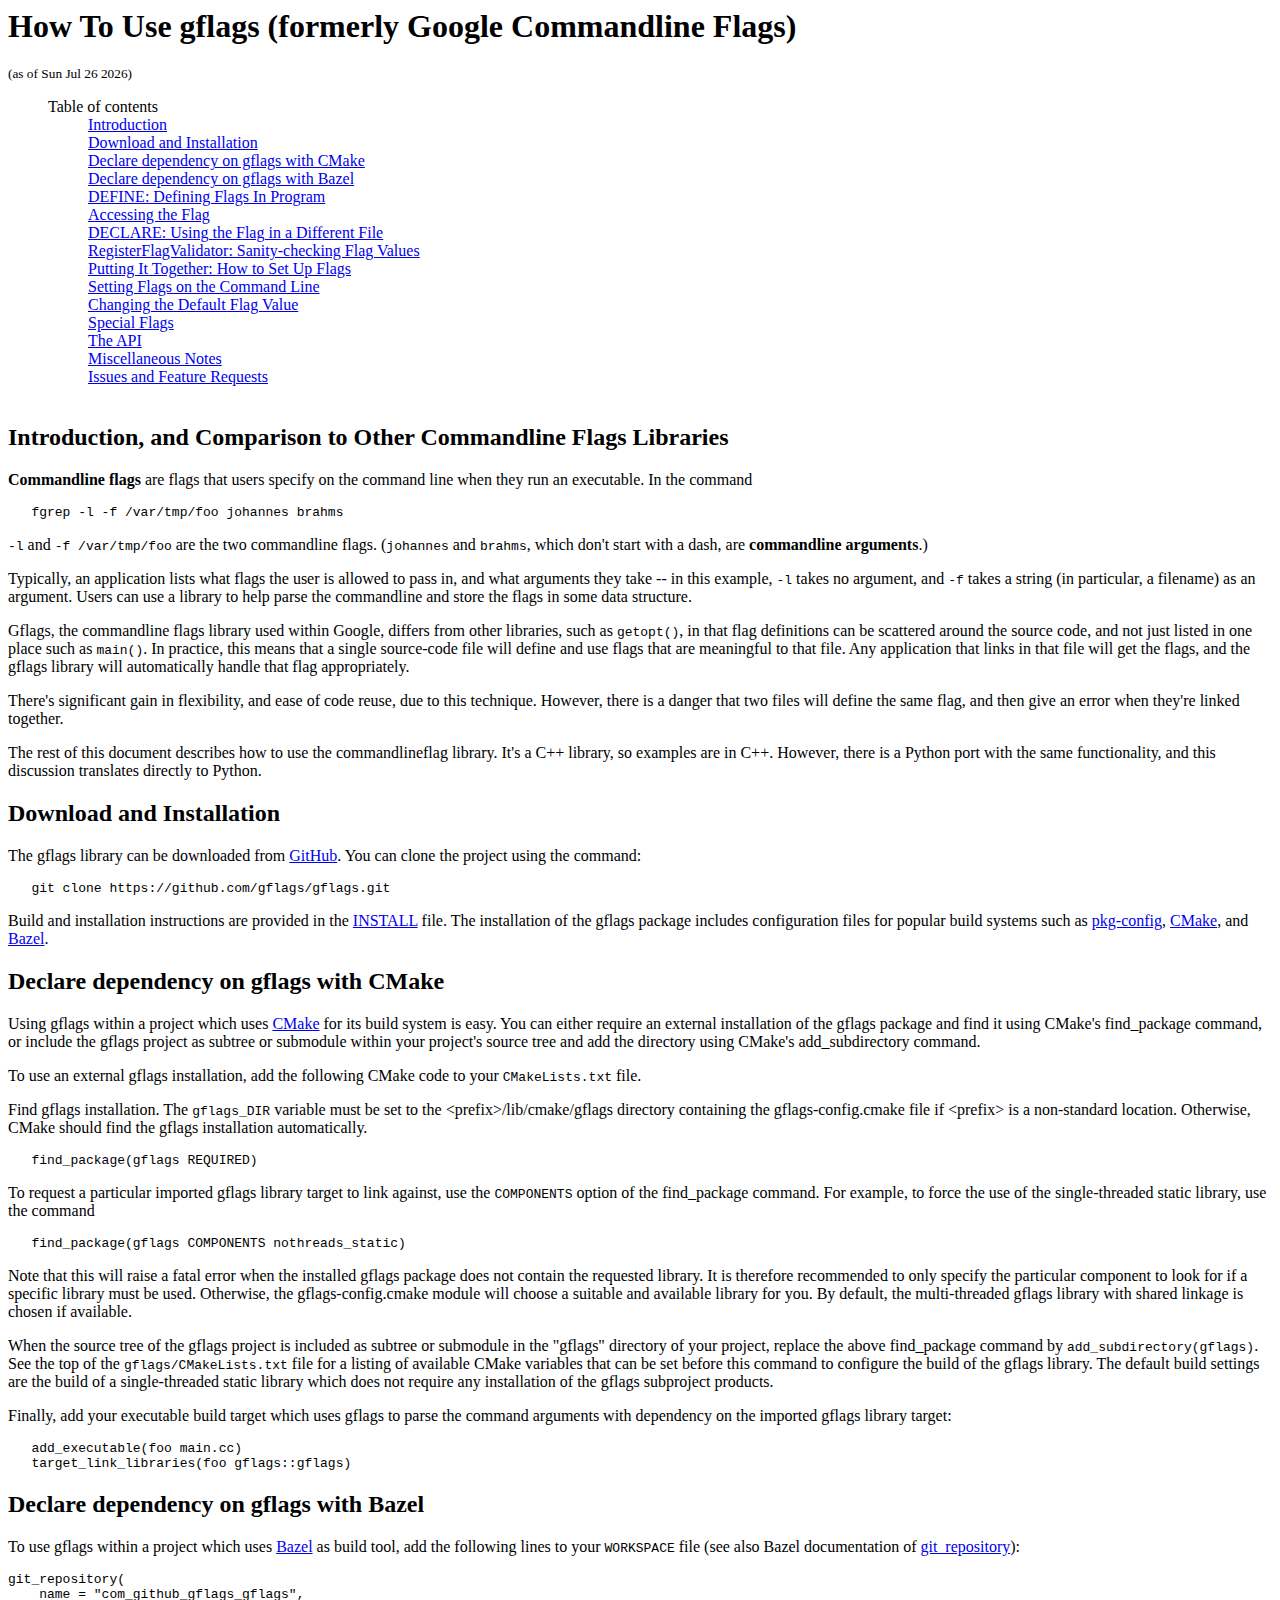
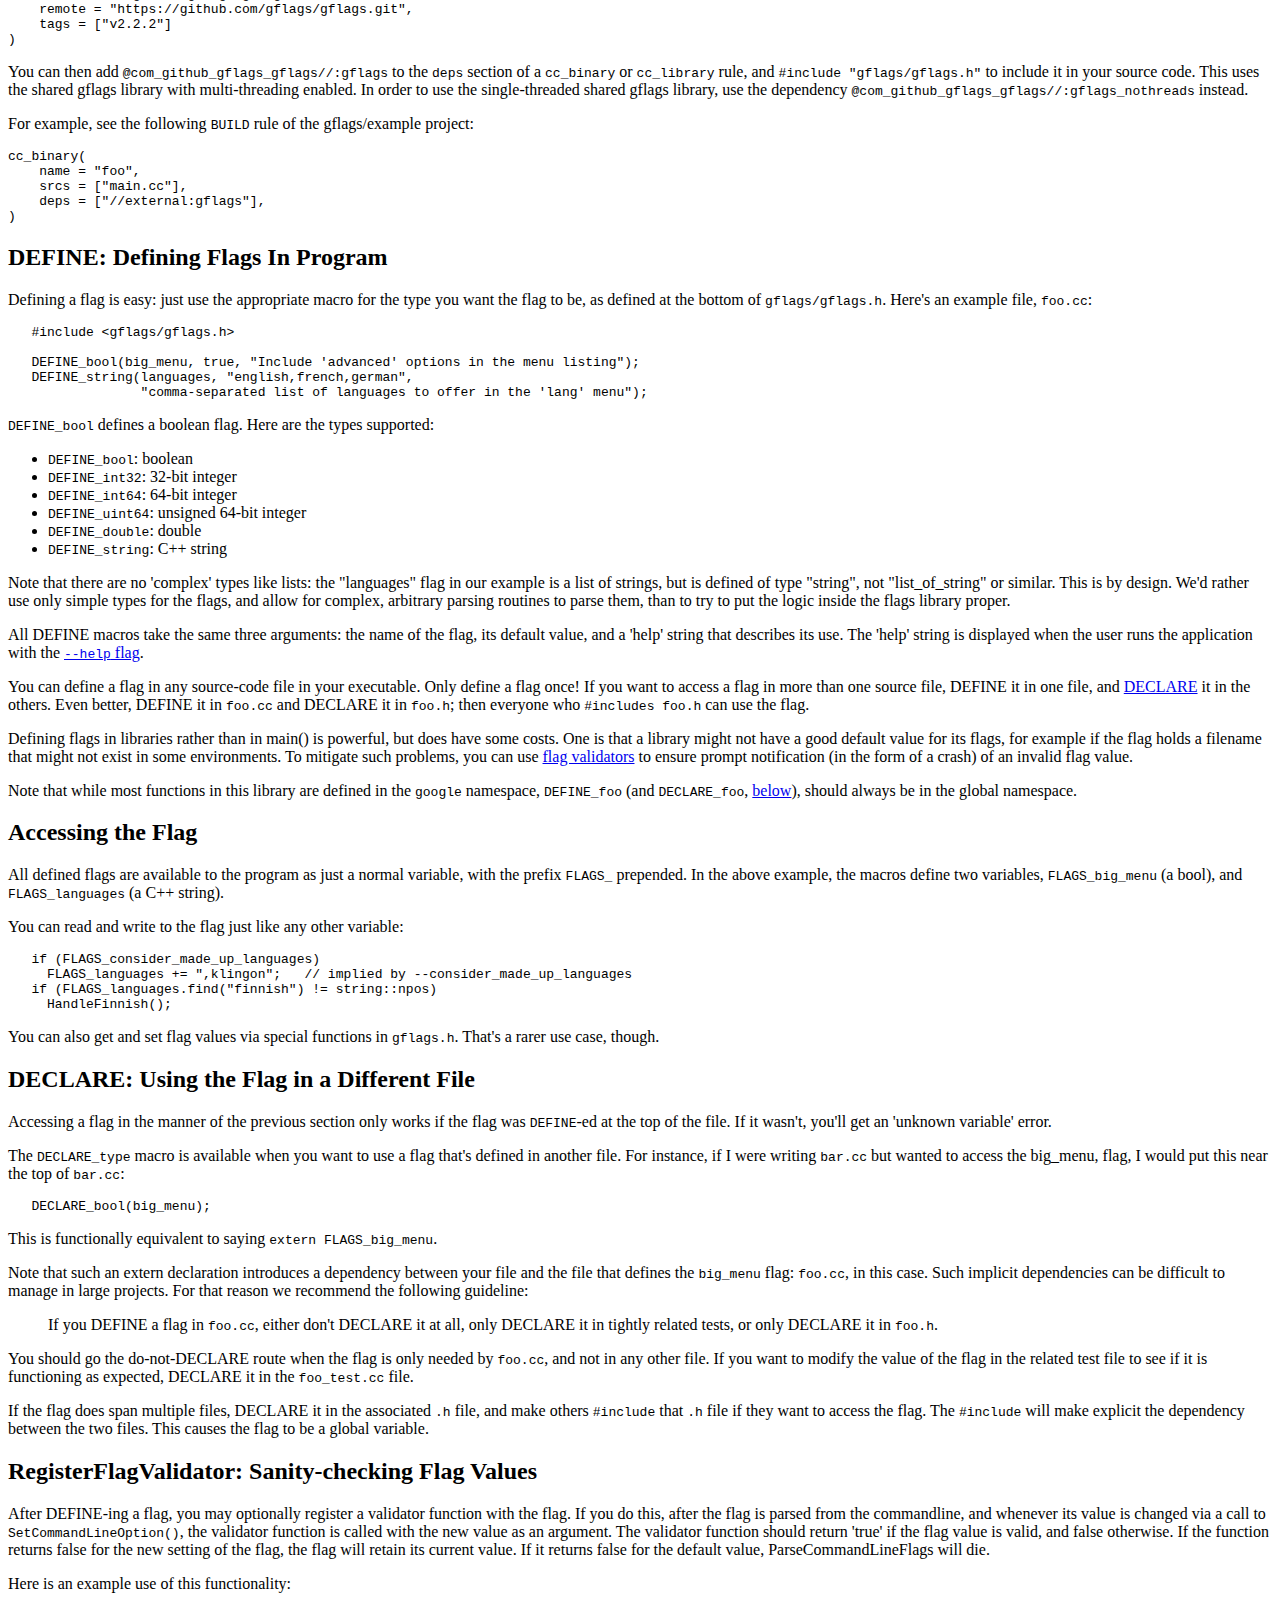
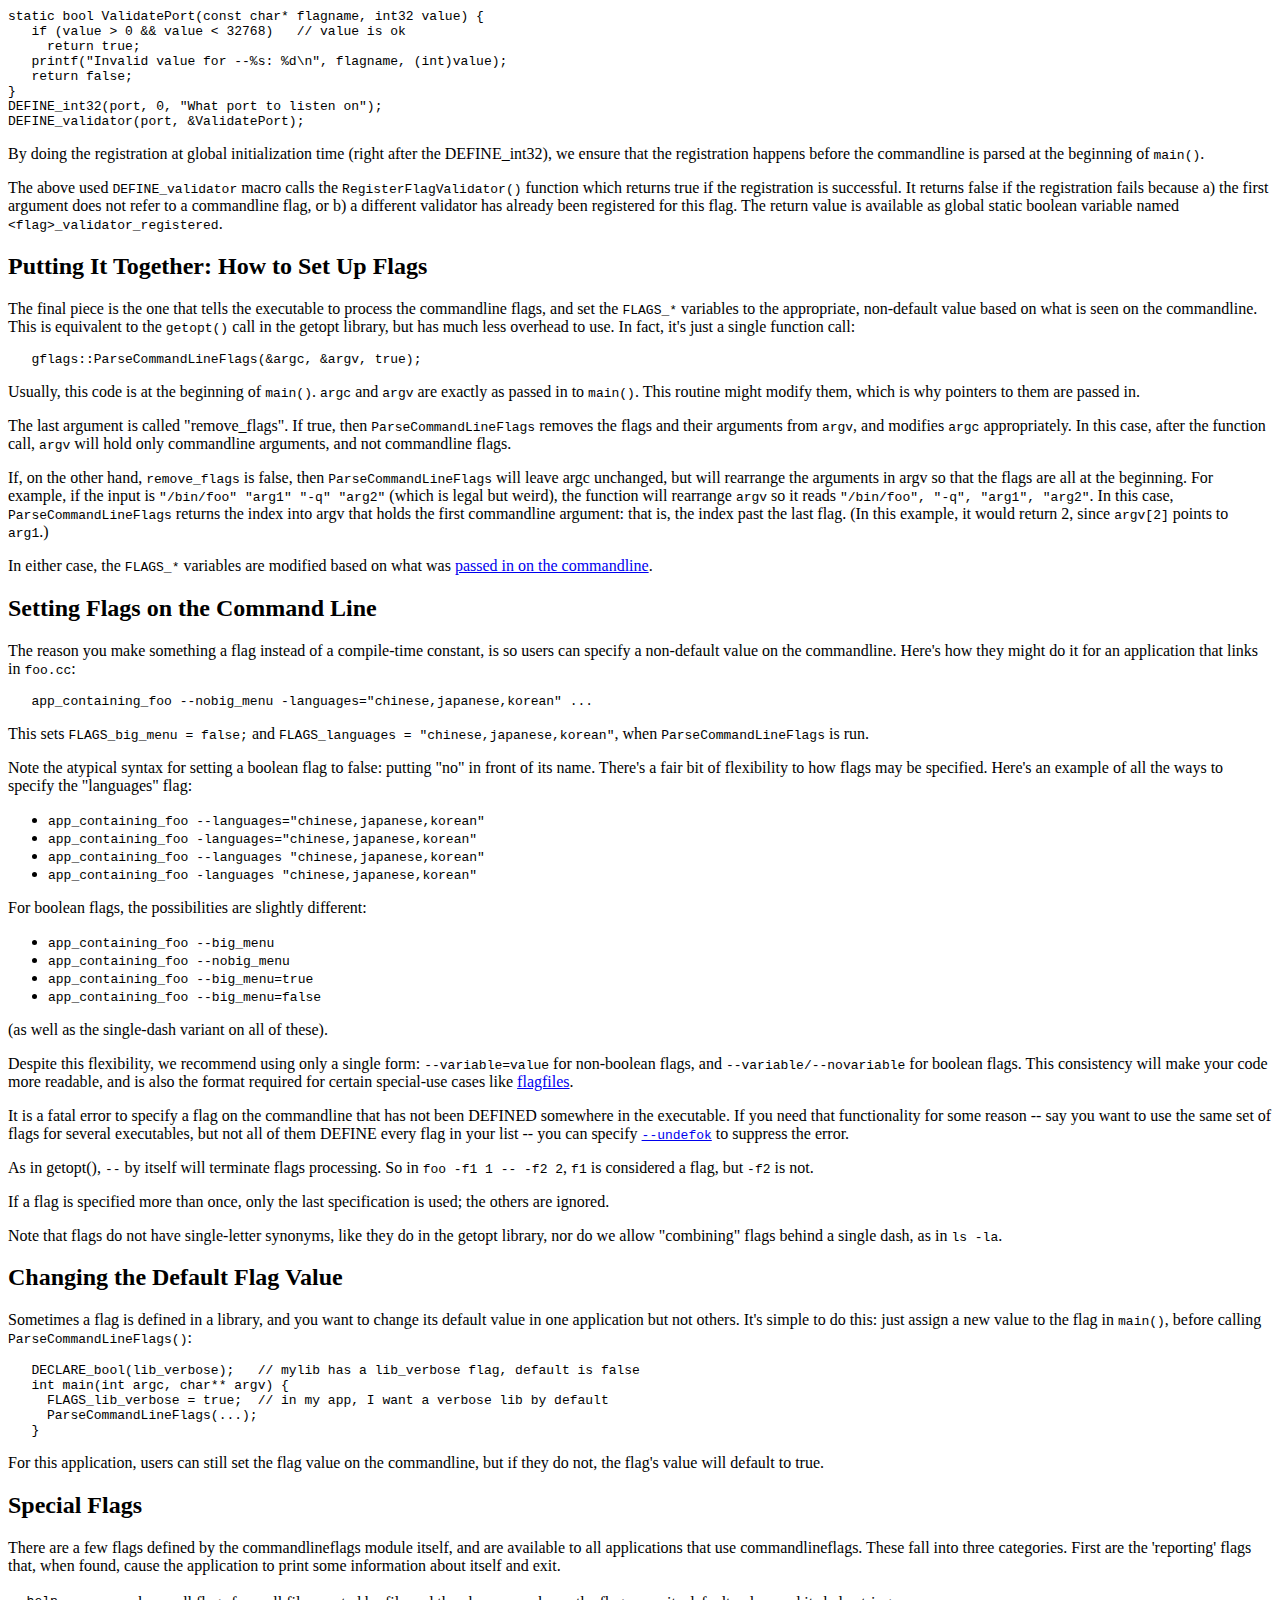
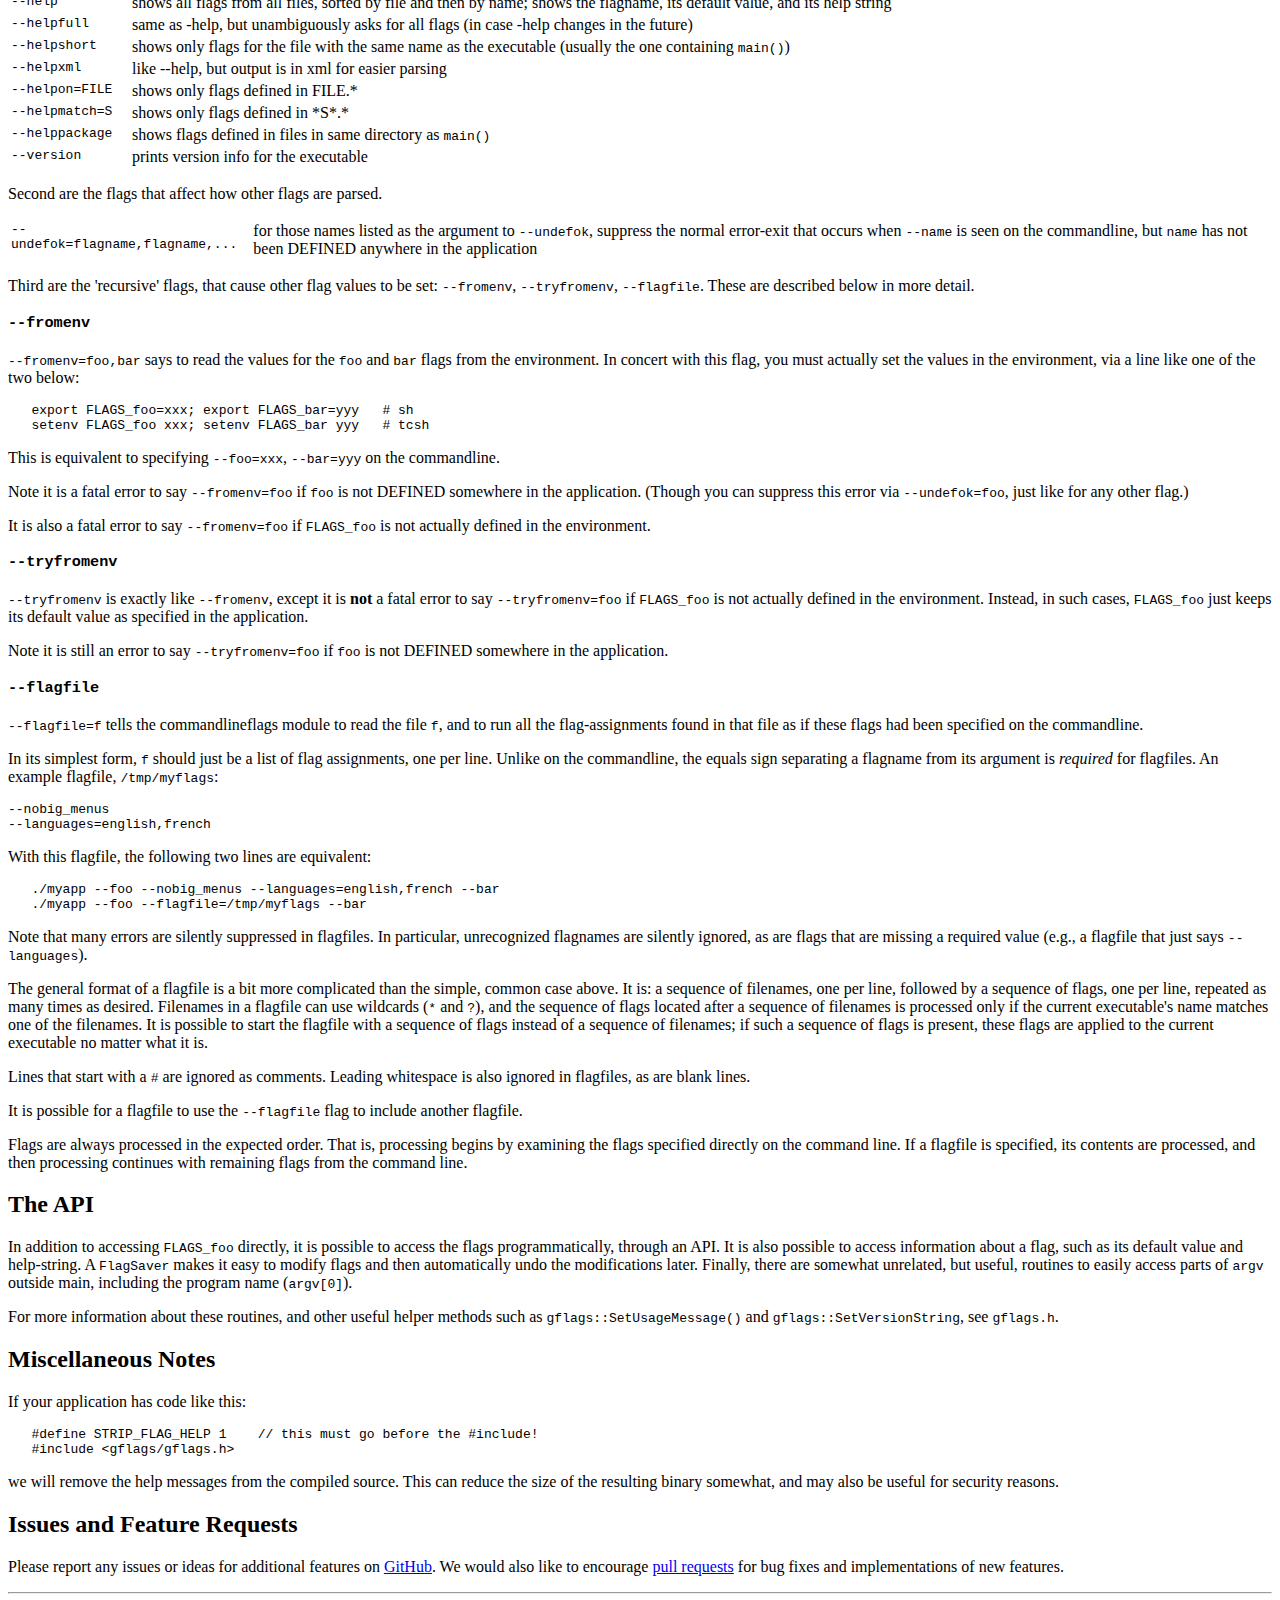
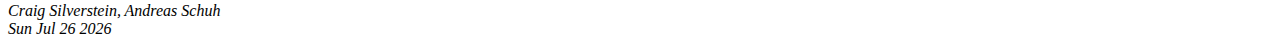
==== doc/index.html @ 1f5604b6 "Update index.html dependency with Bazel section." ====
<!DOCTYPE HTML PUBLIC "-//W3C//DTD HTML 4.0 Transitional//EN">

<html>
<head>
<title>How To Use Gflags (formerly Google Commandline Flags)</title>

<meta http-equiv="Content-Type" content="text/html; charset=utf-8">
<link href="designstyle.css" type="text/css" rel="stylesheet">
<style type="text/css">
<!--
  ol.bluelist li {
    color: #3366ff;
    font-family: sans-serif;
  }
  ol.bluelist li p {
    color: #000;
    font-family: "Times Roman", times, serif;
  }
  ul.blacklist li {
    color: #000;
    font-family: "Times Roman", times, serif;
  }
//-->
</style>
</head>

<body>

<h1>How To Use gflags (formerly Google Commandline Flags)</h1>
<small>(as of
<script type=text/javascript>
  var lm = new Date(document.lastModified);
  document.write(lm.toDateString());
</script>)
</small>
<br>

<blockquote><dl>
  <dt> Table of contents </dt>
  <dd> <a href="#intro">Introduction</a> </dd>
  <dd> <a href="#download">Download and Installation</a> </dd>
  <dd> <a href="#cmake">Declare dependency on gflags with CMake</a></dd>
  <dd> <a href="#bazel">Declare dependency on gflags with Bazel</a></dd>
  <dd> <a href="#define">DEFINE: Defining Flags In Program</A> </dd>
  <dd> <a href="#using">Accessing the Flag</A> </dd>
  <dd> <a href="#declare">DECLARE: Using the Flag in a Different File</a> </dd>
  <dd> <a href="#validate">RegisterFlagValidator: Sanity-checking Flag Values</a> </dd>
  <dd> <a href="#together">Putting It Together: How to Set Up Flags</a> </dd>
  <dd> <a href="#commandline">Setting Flags on the Command Line</a> </dd>
  <dd> <a href="#default">Changing the Default Flag Value</a> </dd>
  <dd> <a href="#special">Special Flags</a> </dd>
  <dd> <a href="#api">The API</a> </dd>
  <dd> <a href="#misc">Miscellaneous Notes</a> </dd>
  <dd> <a href="#issues">Issues and Feature Requests</a> </dd>
  <dd> <br/> </dd>
</dl></blockquote>

<h2> <A NAME=intro>Introduction, and Comparison to Other Commandline
     Flags Libraries</A> </h2>

<p><b>Commandline flags</b> are flags that users specify on the
command line when they run an executable.  In the command</p>
<pre>
   fgrep -l -f /var/tmp/foo johannes brahms
</pre>
<p><code>-l</code> and <code>-f /var/tmp/foo</code> are the two
commandline flags.  (<code>johannes</code> and <code>brahms</code>,
which don't start with a dash, are <b>commandline arguments</b>.)</p>

<p>Typically, an application lists what flags the user is allowed to
pass in, and what arguments they take -- in this example,
<code>-l</code> takes no argument, and <code>-f</code> takes a
string (in particular, a filename) as an argument.  Users can use a
library to help parse the commandline and store the flags in some data
structure.</p>

<p>Gflags, the commandline flags library used within Google,
differs from other libraries,
such as <code>getopt()</code>, in that flag definitions can be
scattered around the source code, and not just listed in one place
such as <code>main()</code>.  In practice, this means that a single
source-code file will define and use flags that are meaningful to that
file.  Any application that links in that file will get the flags, and
the gflags library will automatically handle that
flag appropriately.</p>

<p>There's significant gain in flexibility, and ease of code reuse,
due to this technique.  However, there is a danger that two files will
define the same flag, and then give an error when they're linked
together.</p>

<p>The rest of this document describes how to use the commandlineflag
library.  It's a C++ library, so examples are in C++.  However, there
is a Python port with the same functionality, and this discussion
translates directly to Python.</p>

<h2> <A NAME=download>Download and Installation</A> </h2>

<p>The gflags library can be downloaded from <A href="https://github.com/gflags/gflags">GitHub</A>.
You can clone the project using the command:</p>
<pre>
   git clone https://github.com/gflags/gflags.git
</pre>
<p>Build and installation instructions are provided in the
<A href="https://github.com/gflags/gflags/blob/master/INSTALL.md">INSTALL</A> file.
The installation of the gflags package includes configuration files for popular build systems
such as <A href="https://www.freedesktop.org/wiki/Software/pkg-config/">pkg-config</A>,
<A href="#cmake">CMake</A>, and <A href="#bazel">Bazel</A>.</p>


<h2> <A name=cmake>Declare dependency on gflags with CMake</A></h2>

<p>Using gflags within a project which uses <A href="http://www.cmake.org">CMake</A> for its build system is easy.
You can either require an external installation of the gflags package and find it using CMake's find_package
command, or include the gflags project as subtree or submodule within your project's source tree and add the directory
using CMake's add_subdirectory command.

<p>To use an external gflags installation, add the following CMake code to your <code>CMakeLists.txt</code> file.</p>

<p>Find gflags installation. The <code>gflags_DIR</code> variable must be set to the &lt;prefix&gt;/lib/cmake/gflags directory
containing the gflags-config.cmake file if &lt;prefix&gt; is a non-standard location. Otherwise, CMake should find
the gflags installation automatically.</p>
<pre>
   find_package(gflags REQUIRED)
</pre>
<p>To request a particular imported gflags library target to link against, use the <code>COMPONENTS</code> option of
the find_package command. For example, to force the use of the single-threaded static library, use the command</p>
<pre>
   find_package(gflags COMPONENTS nothreads_static)
</pre>
<p>Note that this will raise a fatal error when the installed gflags package does not contain the requested library.
It is therefore recommended to only specify the particular component to look for if a specific library must be used.
Otherwise, the gflags-config.cmake module will choose a suitable and available library for you. By default, the
multi-threaded gflags library with shared linkage is chosen if available.</p>

<p>When the source tree of the gflags project is included as subtree or submodule in the "gflags" directory of your project,
replace the above find_package command by <code>add_subdirectory(gflags)</code>. See the top of the <code>gflags/CMakeLists.txt</code>
file for a listing of available CMake variables that can be set before this command to configure the build of the
gflags library. The default build settings are the build of a single-threaded static library which does not require
any installation of the gflags subproject products.</p>

<p>Finally, add your executable build target which uses gflags to parse the command arguments with dependency on the
imported gflags library target:</p>
<pre>
   add_executable(foo main.cc)
   target_link_libraries(foo gflags::gflags)
</pre>

<h2> <A name=bazel>Declare dependency on gflags with Bazel</A></h2>

<p>To use gflags within a project which uses <A href="https://bazel.build/">Bazel</A> as build tool,
add the following lines to your <code>WORKSPACE</code> file
(see also Bazel documentation of <A href="https://www.bazel.io/versions/master/docs/be/workspace.html#git_repository">git_repository</A>):

<pre>
git_repository(
    name = "com_github_gflags_gflags",
    remote = "https://github.com/gflags/gflags.git",
    tags = ["v2.2.2"]
)
</pre>

<p>You can then add <code>@com_github_gflags_gflags//:gflags</code> to the <code>deps</code> section of a
<code>cc_binary</code> or <code>cc_library</code> rule, and <code>#include "gflags/gflags.h"</code> to
include it in your source code. This uses the shared gflags library with multi-threading enabled.
In order to use the single-threaded shared gflags library, use the dependency
<code>@com_github_gflags_gflags//:gflags_nothreads</code> instead.</p>

<p>For example, see the following <code>BUILD</code> rule of the gflags/example project:</p>

<pre>
cc_binary(
    name = "foo",
    srcs = ["main.cc"],
    deps = ["//external:gflags"],
)
</pre>

<h2> <A name=define>DEFINE: Defining Flags In Program</A> </h2>

<p> Defining a flag is easy: just use the appropriate macro for the
type you want the flag to be, as defined at the bottom of
<code>gflags/gflags.h</code>.  Here's an example file,
<code>foo.cc</code>:</p>

<pre>
   #include &lt;gflags/gflags.h&gt;

   DEFINE_bool(big_menu, true, "Include 'advanced' options in the menu listing");
   DEFINE_string(languages, "english,french,german",
                 "comma-separated list of languages to offer in the 'lang' menu");
</pre>

<p><code>DEFINE_bool</code> defines a boolean flag.  Here are the
types supported:</p>
<ul>
  <li> <code>DEFINE_bool</code>: boolean
  <li> <code>DEFINE_int32</code>: 32-bit integer
  <li> <code>DEFINE_int64</code>: 64-bit integer
  <li> <code>DEFINE_uint64</code>: unsigned 64-bit integer
  <li> <code>DEFINE_double</code>: double
  <li> <code>DEFINE_string</code>: C++ string
</ul>

<p>Note that there are no 'complex' types like lists: the "languages"
flag in our example is a list of strings, but is defined of type
"string", not "list_of_string" or similar.  This is by design.  We'd
rather use only simple types for the flags, and allow for complex,
arbitrary parsing routines to parse them, than to try to put the logic
inside the flags library proper.</p>

<p>All DEFINE macros take the same three arguments: the name of the
flag, its default value, and a 'help' string that describes its use.
The 'help' string is displayed when the user runs the application with
the <A HREF="#special"><code>--help</code> flag</A>.</p>

<p>You can define a flag in any source-code file in your executable.
Only define a flag once!  If you want to access a flag in more than
one source file, DEFINE it in one file, and <A
HREF="#declare">DECLARE</A> it in the others.  Even better, DEFINE it
in <code>foo.cc</code> and DECLARE it in <code>foo.h</code>; then
everyone who <code>#includes foo.h</code> can use the flag.</p>

<p>
Defining flags in libraries rather than in main() is powerful, but
does have some costs. One is that a library might not have a good
default value for its flags, for example if the flag holds a
filename that might not exist in some environments. To mitigate such problems,
you can use <a href="#validate">flag validators</a> to ensure prompt
notification (in the form of a crash) of an invalid flag value.
</p>

<p>Note that while most functions in this library are defined in the
<code>google</code> namespace, <code>DEFINE_foo</code> (and
<code>DECLARE_foo</code>, <A HREF="#declare">below</A>), should always
be in the global namespace.</p>


<h2> <A name=using>Accessing the Flag</A> </h2>

<p>All defined flags are available to the program as just a normal
variable, with the prefix <code>FLAGS_</code> prepended.  In the above
example, the macros define two variables, <code>FLAGS_big_menu</code>
(a bool), and <code>FLAGS_languages</code> (a C++ string).</p>

<p>You can read and write to the flag just like any other
variable:</p>
<pre>
   if (FLAGS_consider_made_up_languages)
     FLAGS_languages += ",klingon";   // implied by --consider_made_up_languages
   if (FLAGS_languages.find("finnish") != string::npos)
     HandleFinnish();
</pre>

<p>You can also get and set flag values via special functions in
<code>gflags.h</code>.  That's a rarer use case, though.</p>


<h2> <A name=declare>DECLARE: Using the Flag in a Different File</A> </h2>

<p>Accessing a flag in the manner of the previous section only works
if the flag was <code>DEFINE</code>-ed at the top of the file.  If it
wasn't, you'll get an 'unknown variable' error.</p>

<p>The <code>DECLARE_type</code> macro is available when you want to
use a flag that's defined in another file.  For instance, if I were
writing <code>bar.cc</code> but wanted to access the big_menu, flag, I
would put this near the top of <code>bar.cc</code>:</p>
<pre>
   DECLARE_bool(big_menu);
</pre>

<p>This is functionally equivalent to saying <code>extern
FLAGS_big_menu</code>.</p>

<p>Note that such an extern declaration introduces a dependency
between your file and the file that defines the <code>big_menu</code>
flag: <code>foo.cc</code>, in this case.  Such implicit dependencies
can be difficult to manage in large projects.  For that reason we
recommend the following guideline:</p>

<blockquote>
If you DEFINE a flag in <code>foo.cc</code>, either don't DECLARE it
at all, only DECLARE it in tightly related tests, or only DECLARE
it in <code>foo.h</code>.
</blockquote>

<p>You should go the do-not-DECLARE route when the flag is only needed
by <code>foo.cc</code>, and not in any other file. If you want to
modify the value of the flag in the related test file to see if it is
functioning as expected, DECLARE it in the <code>foo_test.cc</code>
file.

<p>If the flag does span multiple files, DECLARE it in the associated
<code>.h</code> file, and make others <code>#include</code> that
<code>.h</code> file if they want to access the flag.  The
<code>#include</code> will make explicit the dependency between the
two files. This causes the flag to be a global variable.</p>


<h2> <A name=validate>RegisterFlagValidator: Sanity-checking Flag Values</A> </h2>

<p>After DEFINE-ing a flag, you may optionally register a validator
function with the flag.  If you do this, after the flag is parsed from
the commandline, and whenever its value is changed via a call to
<code>SetCommandLineOption()</code>, the validator function is called
with the new value as an argument.  The validator function should
return 'true' if the flag value is valid, and false otherwise.
If the function returns false for the new setting of the
flag, the flag will retain its current value. If it returns false for the
default value, ParseCommandLineFlags will die.

<p>Here is an example use of this functionality:</p>
<pre>
static bool ValidatePort(const char* flagname, int32 value) {
   if (value > 0 && value < 32768)   // value is ok
     return true;
   printf("Invalid value for --%s: %d\n", flagname, (int)value);
   return false;
}
DEFINE_int32(port, 0, "What port to listen on");
DEFINE_validator(port, &ValidatePort);
</pre>

<p>By doing the registration at global initialization time (right
after the DEFINE_int32), we ensure that the registration happens before
the commandline is parsed at the beginning of <code>main()</code>.</p>

<p>The above used <code>DEFINE_validator</code> macro calls the
<code>RegisterFlagValidator()</code> function which returns true if the
registration is successful.  It returns false if the registration fails
because a) the first argument does not refer to a commandline flag, or
b) a different validator has already been registered for this flag.
The return value is available as global static boolean variable named
<code>&lt;flag&gt;_validator_registered</code>.</p>


<h2> <A name=together>Putting It Together: How to Set Up Flags</A> </h2>

<p>The final piece is the one that tells the executable to process the
commandline flags, and set the <code>FLAGS_*</code> variables to the
appropriate, non-default value based on what is seen on the
commandline.  This is equivalent to the <code>getopt()</code> call in
the getopt library, but has much less overhead to use.  In fact, it's
just a single function call:</p>

<pre>
   gflags::ParseCommandLineFlags(&argc, &argv, true);
</pre>

<p>Usually, this code is at the beginning of <code>main()</code>.
<code>argc</code> and <code>argv</code> are exactly as passed in to
<code>main()</code>.  This routine might modify them, which is why
pointers to them are passed in.</p>

<p>The last argument is called "remove_flags".  If true, then
<code>ParseCommandLineFlags</code> removes the flags and their
arguments from <code>argv</code>, and modifies <code>argc</code>
appropriately.  In this case, after the function call,
<code>argv</code> will hold only commandline arguments, and not
commandline flags.</p>

<p>If, on the other hand, <code>remove_flags</code> is false, then
<code>ParseCommandLineFlags</code> will leave argc unchanged, but will
rearrange the arguments in argv so that the flags are all at the
beginning.  For example, if the input is <code>"/bin/foo" "arg1" "-q"
"arg2"</code> (which is legal but weird), the function will rearrange
<code>argv</code> so it reads <code>"/bin/foo", "-q", "arg1",
"arg2"</code>.  In this case, <code>ParseCommandLineFlags</code>
returns the index into argv that holds the first commandline argument:
that is, the index past the last flag.  (In this example, it would
return 2, since <code>argv[2]</code> points to <code>arg1</code>.)</p>

<p>In either case, the <code>FLAGS_*</code> variables are modified
based on what was <A HREF="#commandline">passed in on the
commandline</A>.</p>


<h2> <A name=commandline>Setting Flags on the Command Line</A> </h2>

<p>The reason you make something a flag instead of a compile-time
constant, is so users can specify a non-default value on the
commandline.  Here's how they might do it for an application that
links in <code>foo.cc</code>:</p>
<pre>
   app_containing_foo --nobig_menu -languages="chinese,japanese,korean" ...
</pre>

<p>This sets <code>FLAGS_big_menu = false;</code> and
<code>FLAGS_languages = "chinese,japanese,korean"</code>, when
<code>ParseCommandLineFlags</code> is run.</p>

<p>Note the atypical syntax for setting a boolean flag to false:
putting "no" in front of its name.  There's a fair bit of flexibility
to how flags may be specified.  Here's an example of all the ways to
specify the "languages" flag:</p>
<ul>
  <li> <code>app_containing_foo --languages="chinese,japanese,korean"</code>
  <li> <code>app_containing_foo -languages="chinese,japanese,korean"</code>
  <li> <code>app_containing_foo --languages "chinese,japanese,korean"</code>
  <li> <code>app_containing_foo -languages "chinese,japanese,korean"</code>
</ul>

<p>For boolean flags, the possibilities are slightly different:</p>
<ul>
  <li> <code>app_containing_foo --big_menu</code>
  <li> <code>app_containing_foo --nobig_menu</code>
  <li> <code>app_containing_foo --big_menu=true</code>
  <li> <code>app_containing_foo --big_menu=false</code>
</ul>
<p>(as well as the single-dash variant on all of these).</p>

<p>Despite this flexibility, we recommend using only a single form:
<code>--variable=value</code> for non-boolean flags, and
<code>--variable/--novariable</code> for boolean flags.  This
consistency will make your code more readable, and is also the format
required for certain special-use cases like <A
HREF="#flagfiles">flagfiles</A>.</p>

<p>It is a fatal error to specify a flag on the commandline that has
not been DEFINED somewhere in the executable.  If you need that
functionality for some reason -- say you want to use the same set of
flags for several executables, but not all of them DEFINE every flag
in your list -- you can specify <A
HREF="#special"><code>--undefok</code></A> to suppress the error.</p>

<p>As in getopt(), <code>--</code> by itself will terminate flags
processing.  So in <code>foo -f1 1 -- -f2 2</code>, <code>f1</code> is
considered a flag, but <code>-f2</code> is not.</p>

<p>If a flag is specified more than once, only the last specification
is used; the others are ignored.</p>

<p>Note that flags do not have single-letter synonyms, like they do in
the getopt library, nor do we allow "combining" flags behind a
single dash, as in <code>ls -la</code>.</p>



<h2> <A name=default>Changing the Default Flag Value</A> </h2>

<p>Sometimes a flag is defined in a library, and you want to change
its default value in one application but not others.  It's simple to
do this: just assign a new value to the flag in <code>main()</code>,
before calling <code>ParseCommandLineFlags()</code>:</p>
<pre>
   DECLARE_bool(lib_verbose);   // mylib has a lib_verbose flag, default is false
   int main(int argc, char** argv) {
     FLAGS_lib_verbose = true;  // in my app, I want a verbose lib by default
     ParseCommandLineFlags(...);
   }
</pre>

<p>For this application, users can still set the flag value on the
commandline, but if they do not, the flag's value will default to
true.</p>


<h2> <A name="special">Special Flags</a> </h2>

<p>There are a few flags defined by the commandlineflags module
itself, and are available to all applications that use
commandlineflags.  These fall into
three categories.  First are the 'reporting' flags that, when found, cause
the application to print some information about itself and exit.</p>

<table><tr valign=top>
  <td><code>--help</code></td>
  <td>shows all flags from all files, sorted by file and then by name;
      shows the flagname, its default value, and its help string</td>
</tr><tr valign=top>
  <td><code>--helpfull</code></td>
  <td>same as -help, but unambiguously asks for all flags
     (in case -help changes in the future)</td>
</tr><tr valign=top>
  <td><code>--helpshort</code></td>
  <td>shows only flags for the file with the same name as the executable 
      (usually the one containing <code>main()</code>)</td>
</tr><tr valign=top>
  <td><code>--helpxml</code></td>
  <td>like --help, but output is in xml for easier parsing</td>
</tr><tr valign=top>
  <td><code>--helpon=FILE &nbsp;</code></td>
  <td>shows only flags defined in FILE.*</td>
</tr><tr valign=top>
  <td><code>--helpmatch=S</code></td>
  <td>shows only flags defined in *S*.*</td>
</tr><tr valign=top>
  <td><code>--helppackage</code></td>
  <td>shows flags defined in files in same directory as <code>main()</code></td>
</tr><tr valign=top>
  <td><code>--version</code></td>
  <td>prints version info for the executable</td>
</tr></table>

<p>Second are the flags that affect how other flags are parsed.</p>

<table><tr valign=top>
  <td><code>--undefok=flagname,flagname,...</code></td>
  <td>for those names listed as the argument to <code>--undefok</code>,
      suppress the normal error-exit that occurs when
      <code>--name</code> is seen on the commandline, but
      <code>name</code> has not been DEFINED anywhere in the
      application
</table>

<p>Third are the 'recursive' flags, that cause other flag values to be
set: <code>--fromenv</code>, <code>--tryfromenv</code>,
<code>--flagfile</code>.  These are described below in more
detail.</p>

<h3> <code>--fromenv</code> </h3>

<p><code>--fromenv=foo,bar</code> says to read the values for the
<code>foo</code> and <code>bar</code> flags from the environment.
In concert with this flag, you must actually set the values in the
environment, via a line like one of the two below:</p>
<pre>
   export FLAGS_foo=xxx; export FLAGS_bar=yyy   # sh
   setenv FLAGS_foo xxx; setenv FLAGS_bar yyy   # tcsh
</pre>
<p>This is equivalent to specifying <code>--foo=xxx</code>,
<code>--bar=yyy</code> on the commandline.</p>

<p>Note it is a fatal error to say <code>--fromenv=foo</code> if
<code>foo</code> is not DEFINED somewhere in the application.  (Though
you can suppress this error via <code>--undefok=foo</code>, just like
for any other flag.)</p>

<p>It is also a fatal error to say <code>--fromenv=foo</code> if
<code>FLAGS_foo</code> is not actually defined in the environment.</p>

<h3> <code>--tryfromenv</code> </h3>

<p><code>--tryfromenv</code> is exactly like <code>--fromenv</code>,
except it is <b>not</b> a fatal error to say
<code>--tryfromenv=foo</code> if <code>FLAGS_foo</code> is not
actually defined in the environment.  Instead, in such cases,
<code>FLAGS_foo</code> just keeps its default value as specified in
the application.</p>

<p>Note it is still an error to say <code>--tryfromenv=foo</code> if
<code>foo</code> is not DEFINED somewhere in the application.</p>

<h3> <code>--flagfile</code> </h3>

<p><code>--flagfile=f</code> tells the commandlineflags module to read
the file <code>f</code>, and to run all the flag-assignments found in
that file as if these flags had been specified on the commandline.</p>

<p>In its simplest form, <code>f</code> should just be a list of flag
assignments, one per line.  Unlike on the commandline, the equals sign
separating a flagname from its argument is <i>required</i> for
flagfiles.  An example flagfile, <code>/tmp/myflags</code>:</p>
<pre>
--nobig_menus
--languages=english,french
</pre>

<p>With this flagfile, the following two lines are equivalent:<p>
<pre>
   ./myapp --foo --nobig_menus --languages=english,french --bar
   ./myapp --foo --flagfile=/tmp/myflags --bar
</pre>

<p>Note that many errors are silently suppressed in flagfiles.  In
particular, unrecognized flagnames are silently ignored, as are flags
that are missing a required value (e.g., a flagfile that just says
<code>--languages</code>).</p>

<p>The general format of a flagfile is a bit more complicated than the
simple, common case above.  It is: a sequence of filenames, one per
line, followed by a sequence of flags, one per line, repeated as many
times as desired.  Filenames in a flagfile can use wildcards
(<code>*</code> and <code>?</code>), and the sequence of flags located
after a sequence of filenames is processed only if the current
executable's name matches one of the filenames.  It is possible to
start the flagfile with a sequence of flags instead of a sequence of
filenames; if such a sequence of flags is present, these flags are
applied to the current executable no matter what it is.</p>

<p>Lines that start with a <code>#</code> are ignored as comments.
Leading whitespace is also ignored in flagfiles, as are blank
lines.</p>

<p>It is possible for a flagfile to use the <code>--flagfile</code>
flag to include another flagfile.</p>

<p>Flags are always processed in the expected order.  That is,
processing begins by examining the flags specified directly on the
command line.  If a flagfile is specified, its contents are processed,
and then processing continues with remaining flags from the command
line.</p>


<h2> <A name="api">The API</a> </h2>

<p>In addition to accessing <code>FLAGS_foo</code> directly, it is
possible to access the flags programmatically, through an API.  It is
also possible to access information about a flag, such as its default
value and help-string.  A <code>FlagSaver</code> makes it easy to
modify flags and then automatically undo the modifications later.
Finally, there are somewhat unrelated, but useful, routines to easily
access parts of <code>argv</code> outside main, including the program
name (<code>argv[0]</code>).</p>

<p>For more information about these routines, and other useful helper
methods such as <code>gflags::SetUsageMessage()</code> and
<code>gflags::SetVersionString</code>, see <code>gflags.h</code>.</p>


<h2> <A name="misc">Miscellaneous Notes</code> </h2>

<p>If your application has code like this:</p>
<pre>
   #define STRIP_FLAG_HELP 1    // this must go before the #include!
   #include &lt;gflags/gflags.h&gt;
</pre>
<p>we will remove the help messages from the compiled source. This can
reduce the size of the resulting binary somewhat, and may also be
useful for security reasons.</p>

<h2> <A name="issues">Issues and Feature Requests</code> </h2>

<p>Please report any issues or ideas for additional features on <A href="https://github.com/gflags/gflags/issues">GitHub</A>.
We would also like to encourage <A href="https://github.com/gflags/gflags/pulls">pull requests</A> for bug fixes and implementations of new features.</p>

<hr>
<address>
Craig Silverstein, Andreas Schuh<br>
<script type=text/javascript>
  var lm = new Date(document.lastModified);
  document.write(lm.toDateString());
</script>
</address>

</body>
</html>
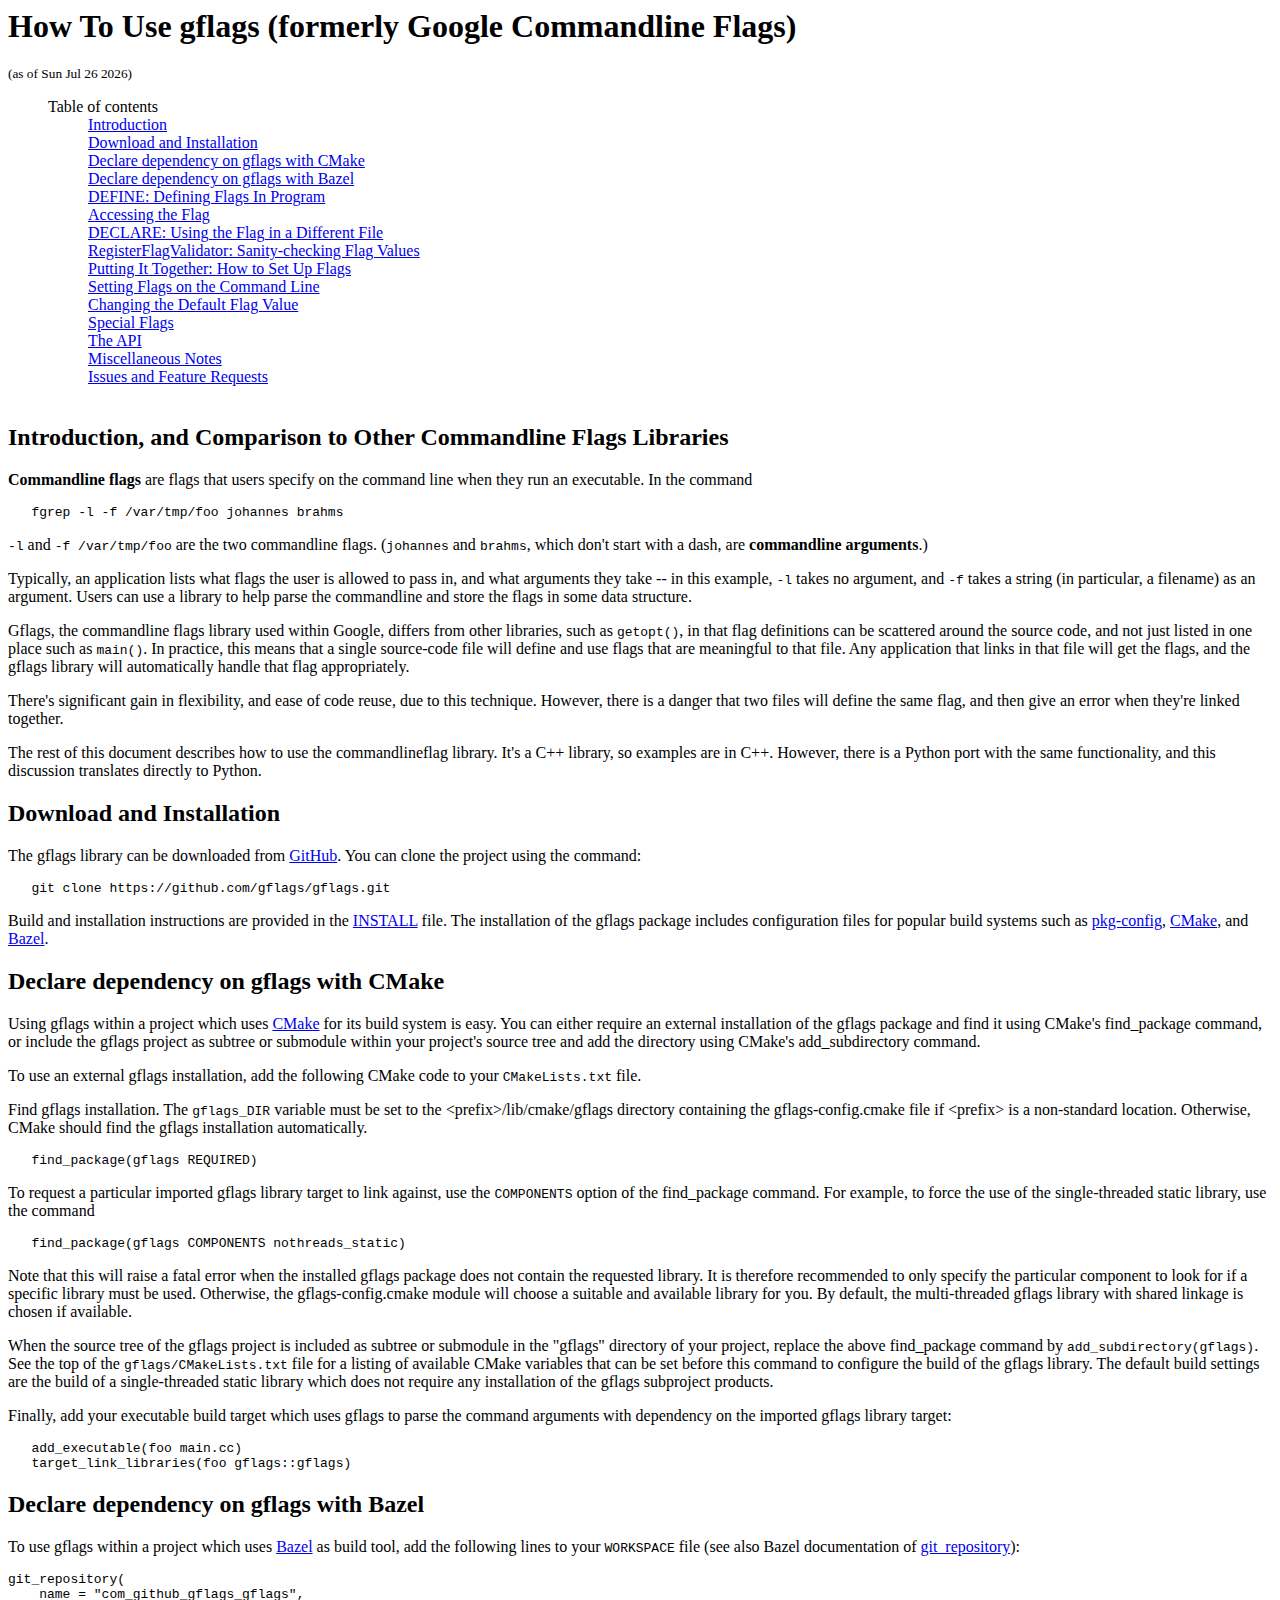
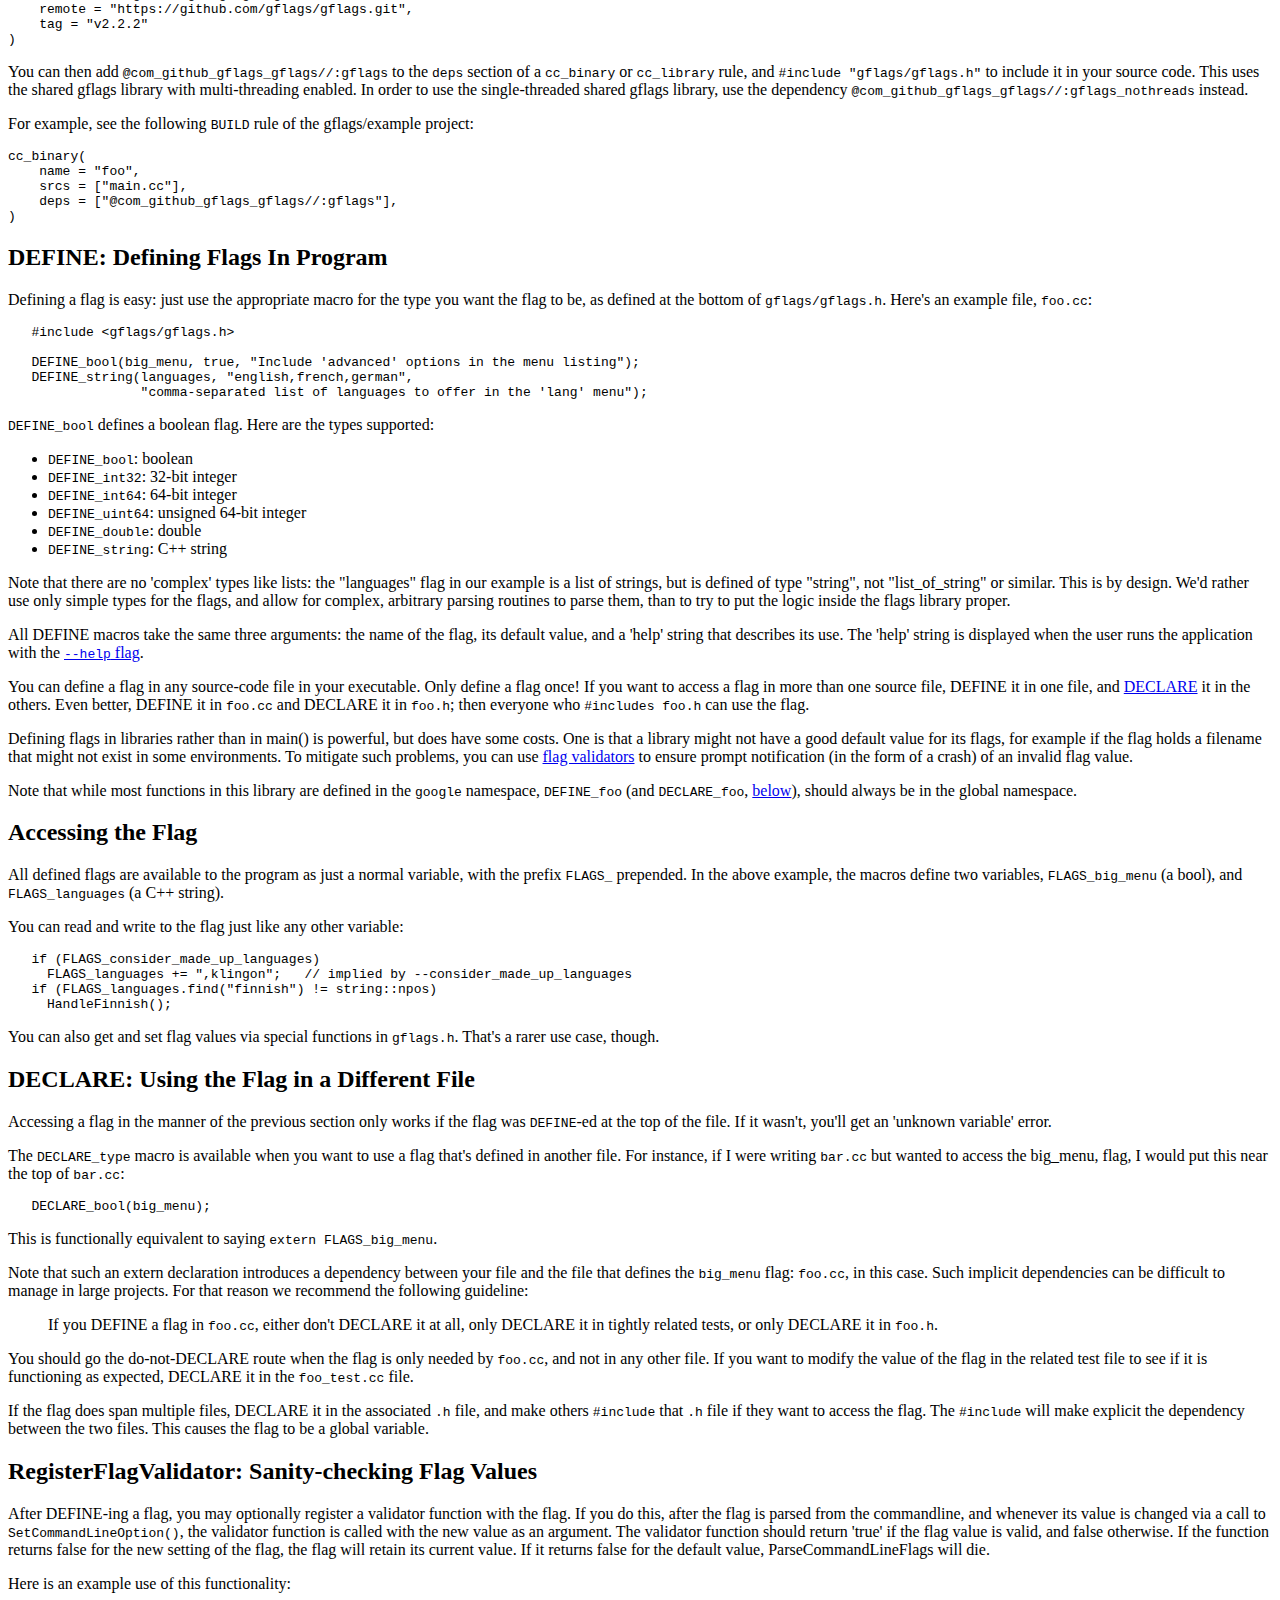
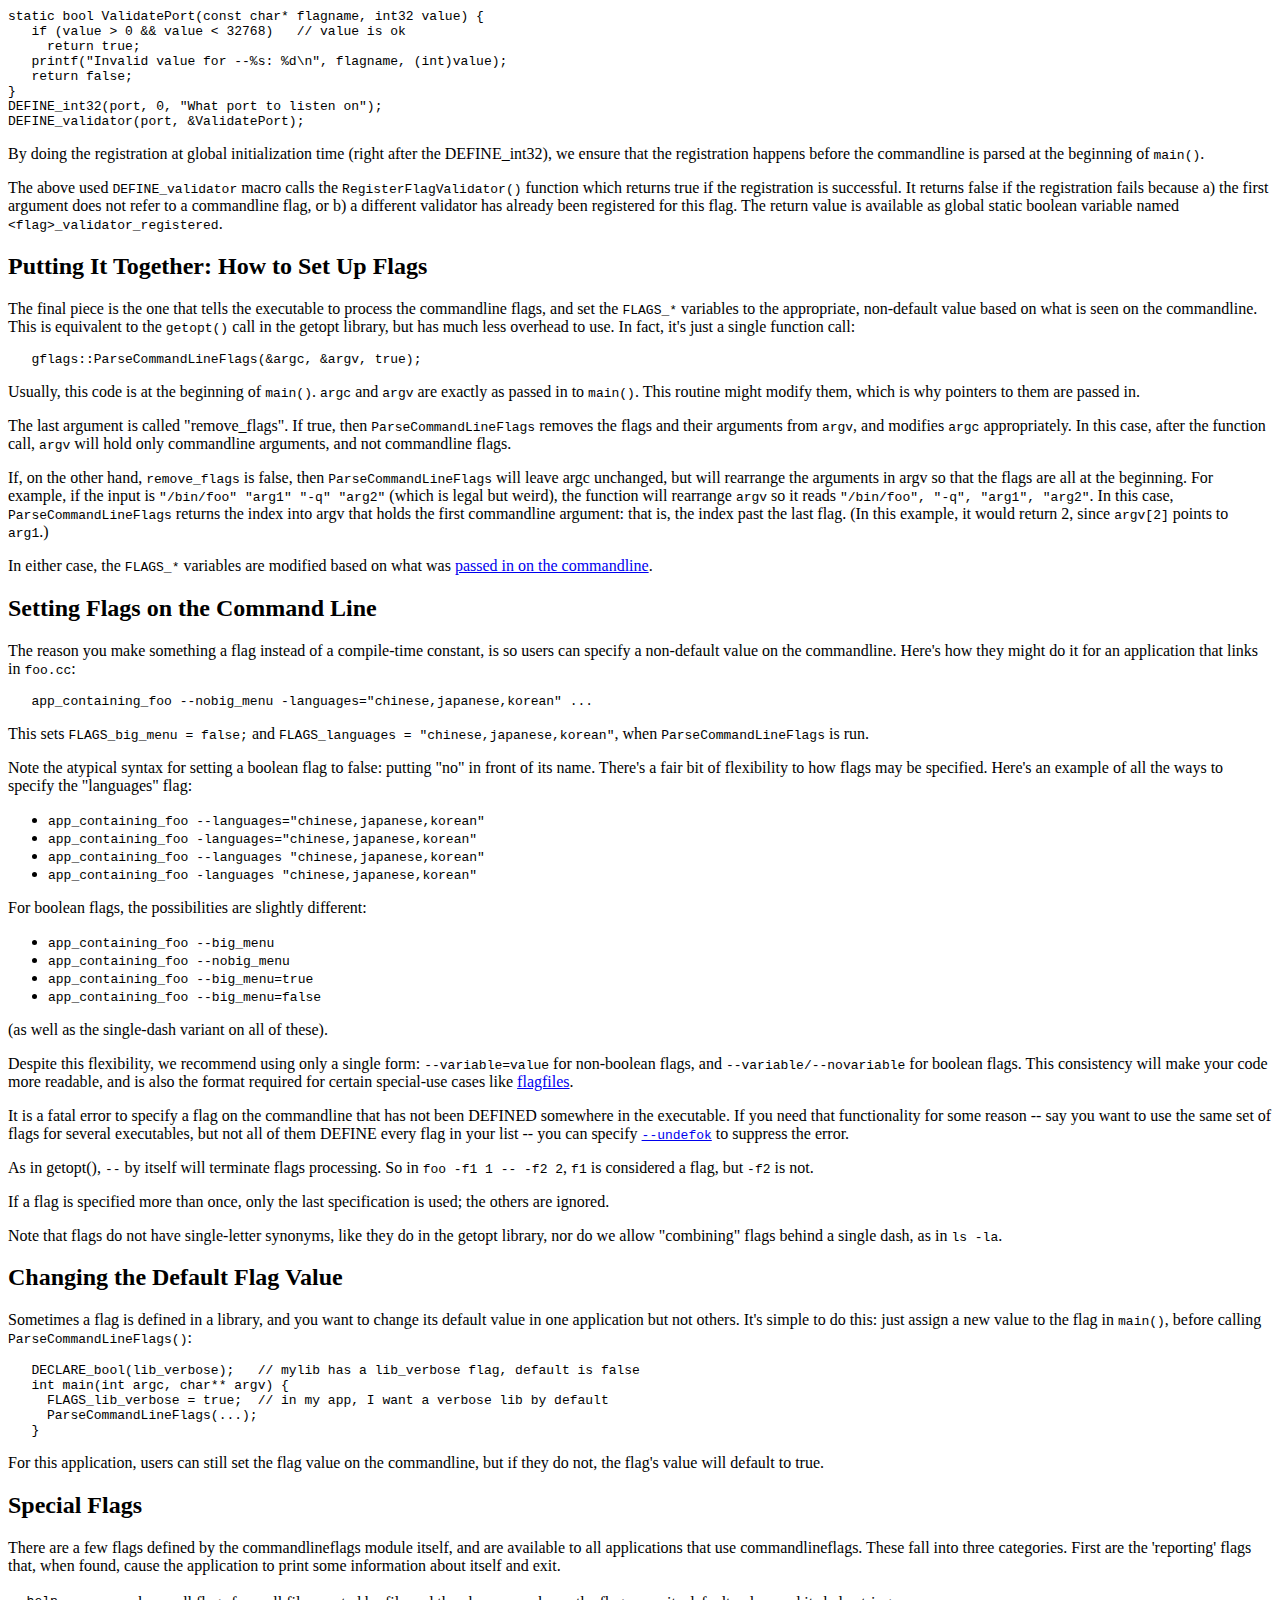
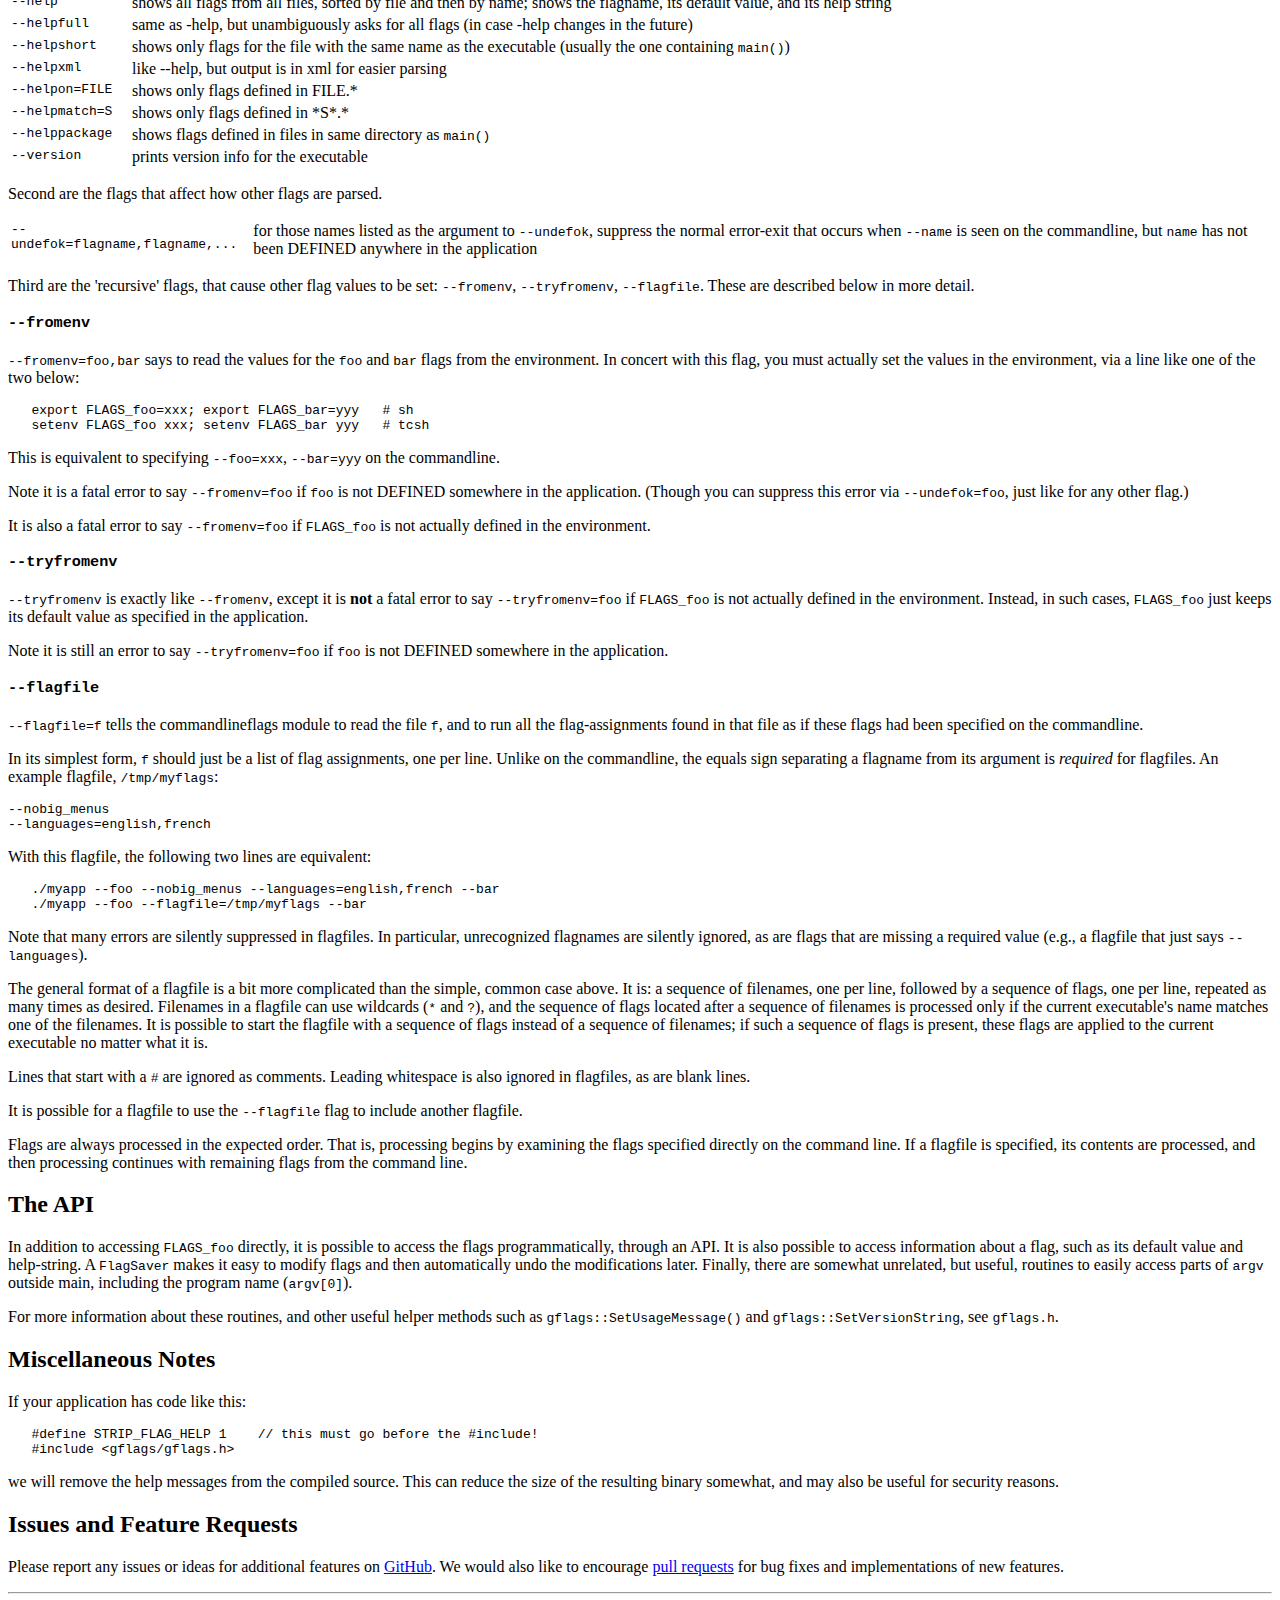
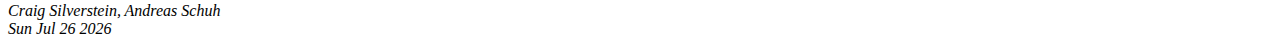
==== commit ebefa253: "Update index.html dependency with Bazel section." ====
--- a/doc/index.html
+++ b/doc/index.html
@@ -156,7 +156,7 @@
 git_repository(
     name = "com_github_gflags_gflags",
     remote = "https://github.com/gflags/gflags.git",
-    tags = ["v2.2.2"]
+    tag = "v2.2.2"
 )
 </pre>
 
@@ -172,7 +172,7 @@
 cc_binary(
     name = "foo",
     srcs = ["main.cc"],
-    deps = ["//external:gflags"],
+    deps = ["@com_github_gflags_gflags//:gflags"],
 )
 </pre>
 
